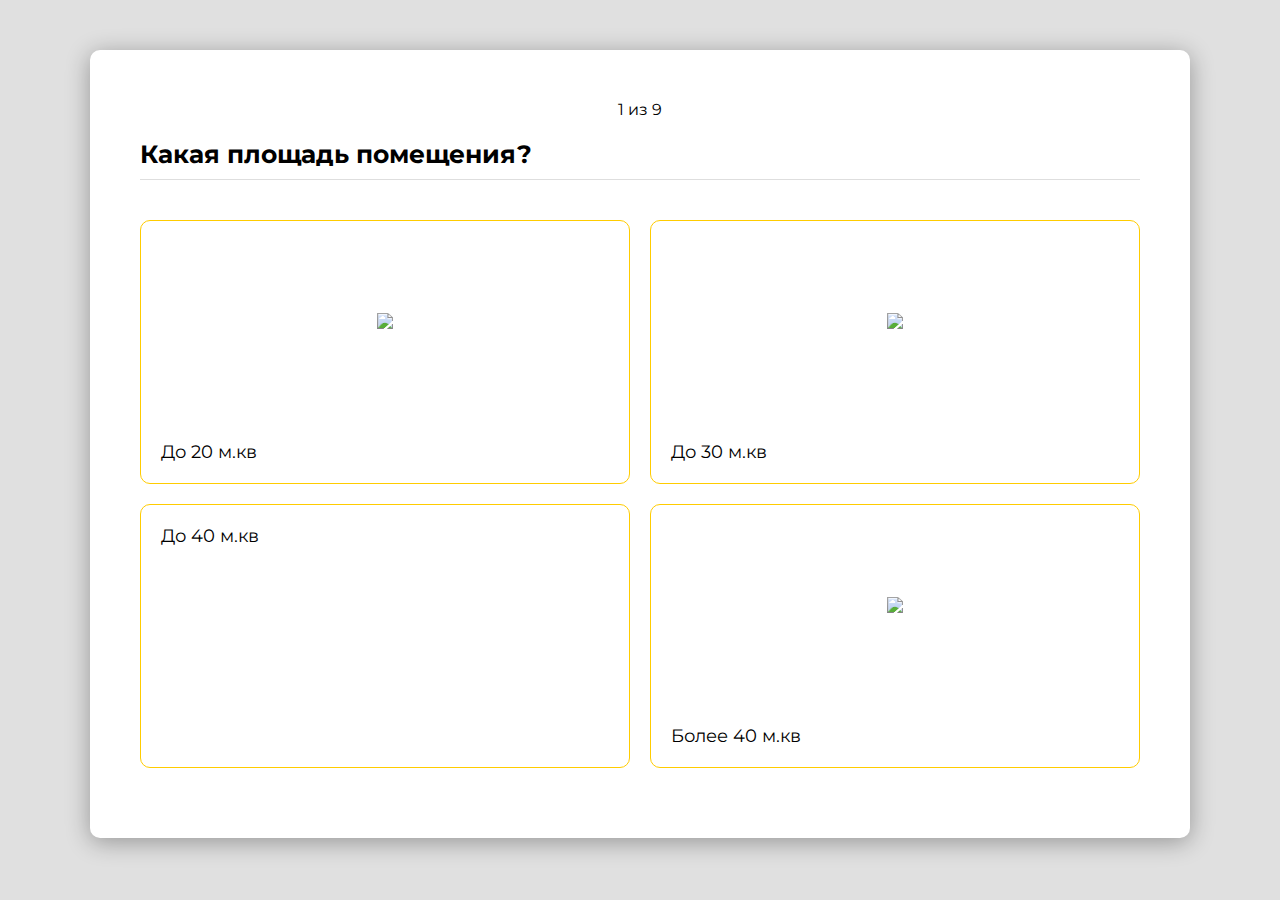
==== quiz/index.html @ 5d58cd37 "version 1" ====
<!DOCTYPE html>
<html lang="ru">
<head>
	<meta charset="UTF-8">
	<meta name="viewport" content="width=device-width, initial-scale=1.0">
	<title>Document</title>
	<link rel="stylesheet" href="/css/style.css">
	<link rel="stylesheet" href="/css/quiz.css">

	<link rel="preconnect" href="https://fonts.googleapis.com"> 
	<link rel="preconnect" href="https://fonts.gstatic.com" crossorigin> 
	<link href="https://fonts.googleapis.com/css2?family=Montserrat:ital,wght@0,100;0,200;0,300;0,400;0,500;0,600;0,700;0,800;0,900;1,100;1,200;1,300;1,400;1,500;1,600;1,700;1,800;1,900&family=Open+Sans:ital,wght@0,300;0,400;0,500;0,600;0,700;0,800;1,300;1,400;1,500;1,600;1,700;1,800&display=swap" rel="stylesheet">



</head>
<body>
	<form class="quiz" method="POST">

	</form>

	<script src="/js/data.js"></script>
	<script src="/js/quiz.js"></script>


</body>
</html>
---- css/style.css ----
* {
	margin: 0;
	padding: 0;
	box-sizing: border-box;
}

body {
	background-color: #E0E0E0;
	min-height: 100vh;
	padding: 50px;
}
---- css/quiz.css ----
.quiz {
	max-width: 1100px;
	min-height: 100px;
	margin: 0 auto;
	padding: 50px;
	font-family: 'Montserrat', sans-serif;
	background-color: #ffffff;
	border-radius: 10px;
	box-shadow: 0px 4px 24px #00000055;
	position: relative;
}

.send .send-ok {
	display: flex!important;
	justify-content: center;
	align-items: center;
	font-size: 20px;
	opacity: 1;
	border-radius: 10px;
}

.send-ok {
	display: none;
	position: absolute;
	top: 0;
	bottom: 0;
	left: 0;
	right: 0;
	content: '';
	background-color: #ffffff;
	color: #000000;
	opacity: 0;
	transition: all 0.5s ease;
}

.quiz__questions {
	text-align: center;
	margin-bottom: 20px;
}

.quiz-question__inputphone {
	padding: 9px;
	outline: none;
	border: 1px solid #dedede;
	font-size: 16px;
}

.quiz-question__img {
	display: flex;
	justify-content: center;
	width: 100%;
	height: 200px;
	align-items: center;
	overflow: hidden;
}

.quiz-question__img img {
	object-fit: cover;
	max-width: 100%;
}

.quiz-question__title {
	font-size: 25px;
	margin-bottom: 40px;
	border-bottom: 1px solid #dedede;
	padding-bottom: 10px;
}

.wight {
	width: 100%!important;
}

.quiz-question__answers {
	display: flex;
	align-items: stretch;
	flex-wrap: wrap;
	justify-content: space-between;
}

.quiz-question__answer {
	width: 0px;
	height: 0px;
	position: absolute;
	opacity: 0;
}

.quiz-question__label {
	margin-bottom: 20px;
	width: calc(50% - 10px);
	border-radius: 10px;
	border: 1px solid #fc0;
	cursor: pointer;
	transition: all 0.5s ease;
	overflow: hidden;
}

.quiz-question__label:hover {
	background-color: #fc0;
}

.quiz-question__label span {
	font-size: 18px;
	font-weight: normal;
	padding: 20px;
	display: flex;
}

.quiz-question__answers input[type="text"] {
	width: 200px;
	height: 40px;
	padding-left: 10px;
}

.quiz-question__btn {
	color: #fff;
	background-color: #000;
	border: none;
	padding: 10px 15px;
	cursor: pointer;
	font-size: 16px;
	margin-left: 10px;
	transition: all 0.5s ease;
}

.quiz-question__btn:hover {
	background-color: #fc0;
}

.quiz-question__phone p {
	margin-bottom: 30px;
	}

.error {
	outline: 3px solid red !important;
}

@media (max-width: 950px) {
	.quiz-question__img {
		height: 150px;
	}
}

@media (max-width: 766px) {
	.quiz-question__img {
		height: 150px;
	}

	.quiz-question__label {
		margin-bottom: 20px;
		width: 100%;
	}

	.quiz {
		padding: 30px;
	}

	body {
		padding: 20px;
	}

	.send .send-ok {
		padding: 20px;
		text-align: center;
	}
}

@media (max-width: 500px) {
	.quiz-question__img {
		height: 110px;
	}

	.send .send-ok {
		font-size: 16px;
	}

	.quiz {
		padding: 20px;
	}

	.quiz-question__label {
		margin-bottom: 10px;
		width: 100%;
	}

	.quiz-question__phone p {
		margin-bottom: 30px;
		font-size: 12px;
	}

	.quiz-question__btn {
		margin-left: 0px;
		width: 100%;
		text-align: center;
	}

	.quiz-question__inputphone {
		font-size: 16px;
		width: 100%;
		margin-bottom: 10px;
	}

	.quiz__questions {
		margin-bottom: 10px;
		font-size: 10px;
	}

	.quiz-question__title {
		font-size: 15px;
		margin-bottom: 15px;
	}

	.quiz-question__label span {
		font-size: 12px;
		padding: 10px 15px;
	}
}
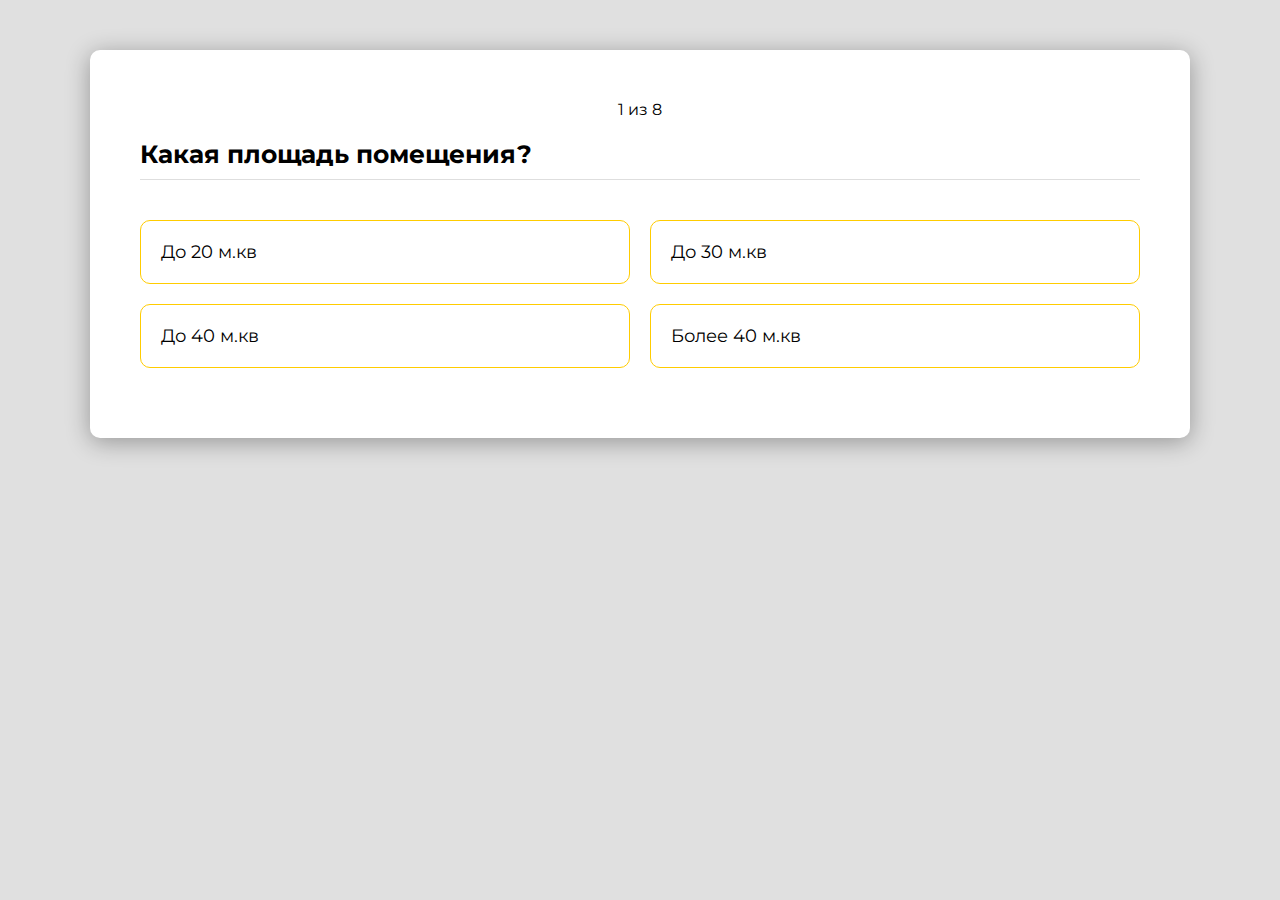
==== commit d0342647: "push" ====
--- a/quiz/index.html
+++ b/quiz/index.html
@@ -4,8 +4,8 @@
 	<meta charset="UTF-8">
 	<meta name="viewport" content="width=device-width, initial-scale=1.0">
 	<title>Document</title>
-	<link rel="stylesheet" href="/css/style.css">
-	<link rel="stylesheet" href="/css/quiz.css">
+	<link rel="stylesheet" href="../css/style.css">
+	<link rel="stylesheet" href="../css/quiz.css">
 
 	<link rel="preconnect" href="https://fonts.googleapis.com"> 
 	<link rel="preconnect" href="https://fonts.gstatic.com" crossorigin> 
@@ -19,8 +19,8 @@
 
 	</form>
 
-	<script src="/js/data.js"></script>
-	<script src="/js/quiz.js"></script>
+	<script src="../js/data.js"></script>
+	<script src="../js/quiz.js"></script>
 
 
 </body>
--- a/css/quiz.css
+++ b/css/quiz.css
@@ -51,7 +51,7 @@
 	display: flex;
 	justify-content: center;
 	width: 100%;
-	height: 200px;
+	height: 250px;
 	align-items: center;
 	overflow: hidden;
 }
